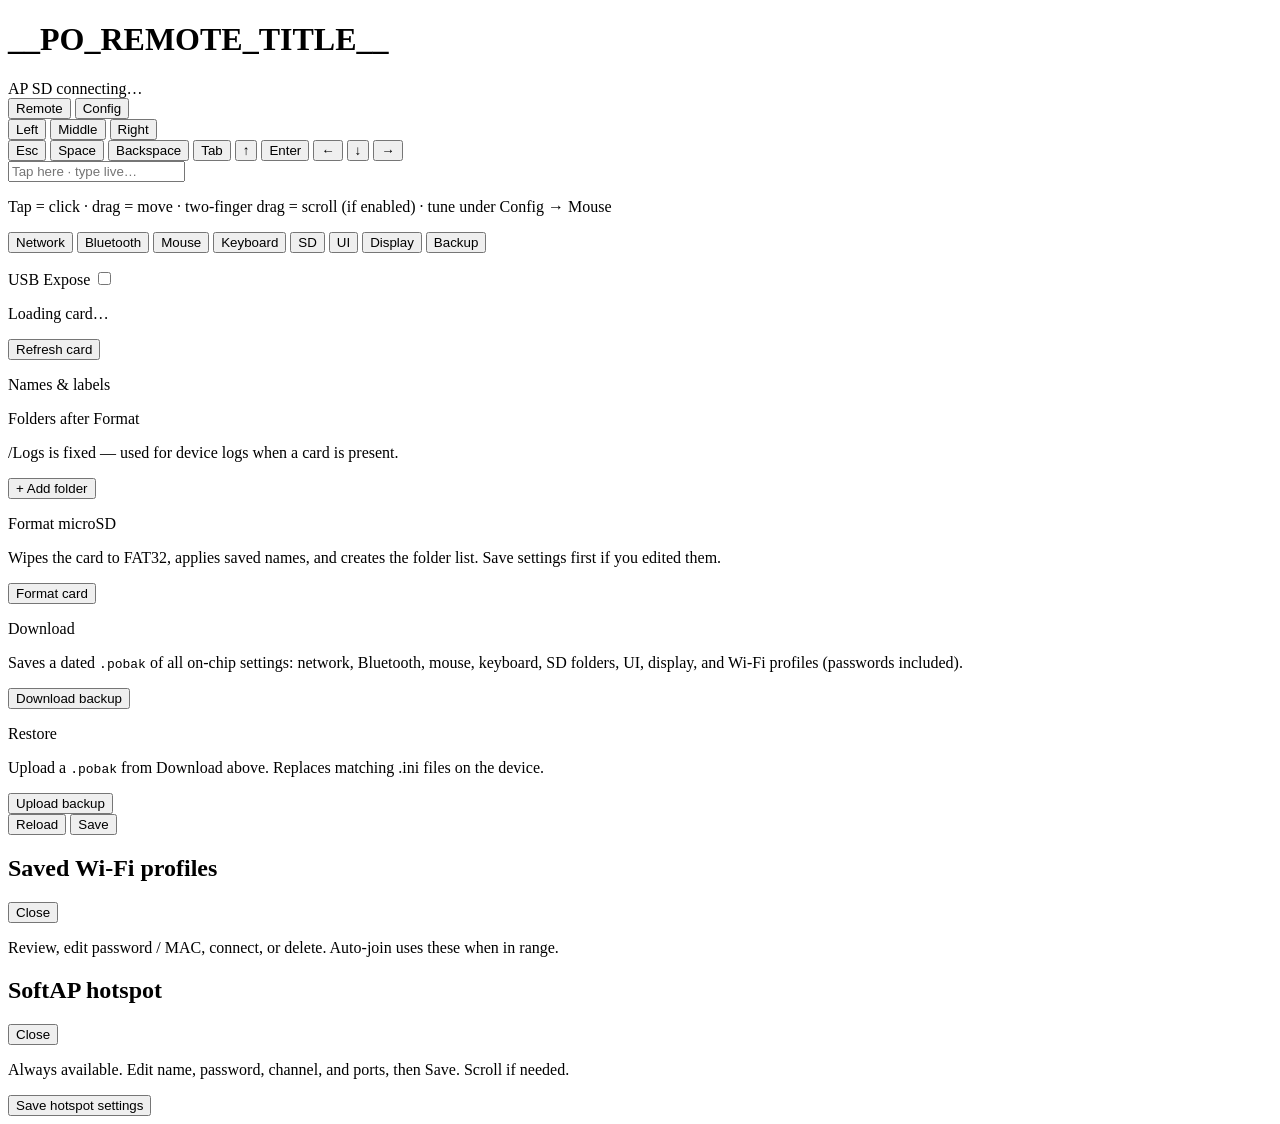
==== data/www/index.html @ f8fa670a "Update project structure and configuration for T-Dongle-S3. Added support for runtime settings via L" ====
<!doctype html>
<html lang="en">
<head>
<meta charset="utf-8"/>
<meta name="viewport" content="width=device-width,initial-scale=1,maximum-scale=1,user-scalable=no"/>
<title>__PO_REMOTE_TITLE__</title>
<link rel="stylesheet" href="/css/app.css"/>
<script>window.__PO__=window.__PO__||{};window.__PO__.wsPort=__PO_WS_PORT__;</script>
</head>
<body>
<header>
  <h1>__PO_REMOTE_TITLE__</h1>
  <div class="hdr-right">
    <span id="wifi-mode-badge" title="Wi-Fi mode">AP</span>
    <span id="sd-badge" title="USB Expose">SD</span>
    <span id="status">connecting…</span>
  </div>
</header>

<nav class="tabs" id="main-tabs">
  <button type="button" data-tab="remote" class="active">Remote</button>
  <button type="button" data-tab="config">Config</button>
</nav>

<section id="panel-remote" class="panel active">
  <main>
    <div id="pad"></div>
    <div class="row">
      <button type="button" id="lbtn">Left</button>
      <button type="button" id="mbtn">Middle</button>
      <button type="button" id="rbtn">Right</button>
    </div>
    <div id="keys">
      <button type="button" data-k="27">Esc</button>
      <button type="button" data-k="32">Space</button>
      <button type="button" data-k="8">Backspace</button>
      <button type="button" data-k="9">Tab</button>
      <button type="button" data-k="38">↑</button>
      <button type="button" data-k="13">Enter</button>
      <button type="button" data-k="37">←</button>
      <button type="button" data-k="40">↓</button>
      <button type="button" data-k="39">→</button>
    </div>
    <input id="text" placeholder="Tap here · type live…" autocomplete="off" autocorrect="off" autocapitalize="off" spellcheck="false"/>
    <p class="hint">Tap = click · drag = move · two-finger drag = scroll (if enabled) · tune under Config → Mouse</p>
  </main>
</section>

<section id="panel-config" class="panel">
  <nav class="subtabs" id="cfg-subtabs">
    <button type="button" data-cfg="network" class="active">Network</button>
    <button type="button" data-cfg="bluetooth">Bluetooth</button>
    <button type="button" data-cfg="mouse">Mouse</button>
    <button type="button" data-cfg="keyboard">Keyboard</button>
    <button type="button" data-cfg="sd">SD</button>
    <button type="button" data-cfg="ui">UI</button>
    <button type="button" data-cfg="display">Display</button>
    <button type="button" data-cfg="backup">Backup</button>
  </nav>
  <p id="cfg-meta"></p>

  <div id="view-fields" class="cfg-view active">
    <div class="cfg-scroll" id="cfg-fields"></div>
  </div>

  <div id="view-sd" class="cfg-view">
    <div class="cfg-scroll">
      <div class="sd-status">
        <div class="sd-row">
          <span>USB Expose</span>
          <label class="switch" title="Show card to the computer as a USB drive">
            <input type="checkbox" id="sd-expose"/>
            <span class="slider"></span>
          </label>
        </div>
        <p id="sd-info">Loading card…</p>
        <button type="button" class="icon-btn" id="sd-refresh">Refresh card</button>
      </div>
      <p class="section-title">Names &amp; labels</p>
      <div id="dir-meta-fields"></div>
      <p class="section-title">Folders after Format</p>
      <p class="hint" style="text-align:left">/Logs is fixed — used for device logs when a card is present.</p>
      <div id="dir-folder-list"></div>
      <button type="button" class="icon-btn" id="dir-add">+ Add folder</button>
      <div class="format-box">
        <p class="section-title">Format microSD</p>
        <p>Wipes the card to FAT32, applies saved names, and creates the folder list. Save settings first if you edited them.</p>
        <div class="fmt-progress" id="fmt-progress" hidden>
          <div class="fmt-pct-row">
            <span id="fmt-pct">0%</span>
            <span id="fmt-status">starting</span>
          </div>
          <div class="fmt-bar" aria-hidden="true"><div class="fmt-bar-fill" id="fmt-bar-fill"></div></div>
        </div>
        <button type="button" class="icon-btn danger" id="dir-format">Format card</button>
      </div>
    </div>
  </div>

  <div id="view-backup" class="cfg-view">
    <div class="cfg-scroll">
      <div class="backup-box">
        <p class="section-title">Download</p>
        <p class="hint" style="text-align:left">Saves a dated <code>.pobak</code> of all on-chip settings: network, Bluetooth, mouse, keyboard, SD folders, UI, display, and Wi‑Fi profiles (passwords included).</p>
        <button type="button" class="icon-btn" id="backup-download">Download backup</button>
      </div>
      <div class="backup-box">
        <p class="section-title">Restore</p>
        <p class="hint" style="text-align:left">Upload a <code>.pobak</code> from Download above. Replaces matching .ini files on the device.</p>
        <input type="file" id="backup-file" accept=".pobak,application/octet-stream" hidden/>
        <button type="button" class="icon-btn" id="backup-upload">Upload backup</button>
      </div>
    </div>
  </div>

  <div class="cfg-actions">
    <button type="button" id="cfg-reload">Reload</button>
    <button type="button" id="cfg-save">Save</button>
  </div>
  <p id="cfg-msg"></p>
</section>

<div class="modal-backdrop" id="wifi-profiles-modal" aria-hidden="true">
  <div class="modal-card" role="dialog" aria-labelledby="wifi-profiles-title">
    <div class="modal-head">
      <h2 id="wifi-profiles-title">Saved Wi-Fi profiles</h2>
      <button type="button" class="icon-btn" id="wifi-profiles-close">Close</button>
    </div>
    <p class="hint">Review, edit password / MAC, connect, or delete. Auto-join uses these when in range.</p>
    <div id="wifi-profiles-list"></div>
  </div>
</div>

<div class="modal-backdrop" id="wifi-softap-modal" aria-hidden="true">
  <div class="modal-card" role="dialog" aria-labelledby="wifi-softap-title">
    <div class="modal-head">
      <h2 id="wifi-softap-title">SoftAP hotspot</h2>
      <button type="button" class="icon-btn" id="wifi-softap-close">Close</button>
    </div>
    <p class="hint">Always available. Edit name, password, channel, and ports, then Save. Scroll if needed.</p>
    <div id="wifi-softap-fields" class="softap-modal-fields"></div>
    <div class="cfg-actions">
      <button type="button" class="icon-btn" id="wifi-softap-save">Save hotspot settings</button>
    </div>
  </div>
</div>

<script type="module" src="/js/app.js"></script>
</body>
</html>
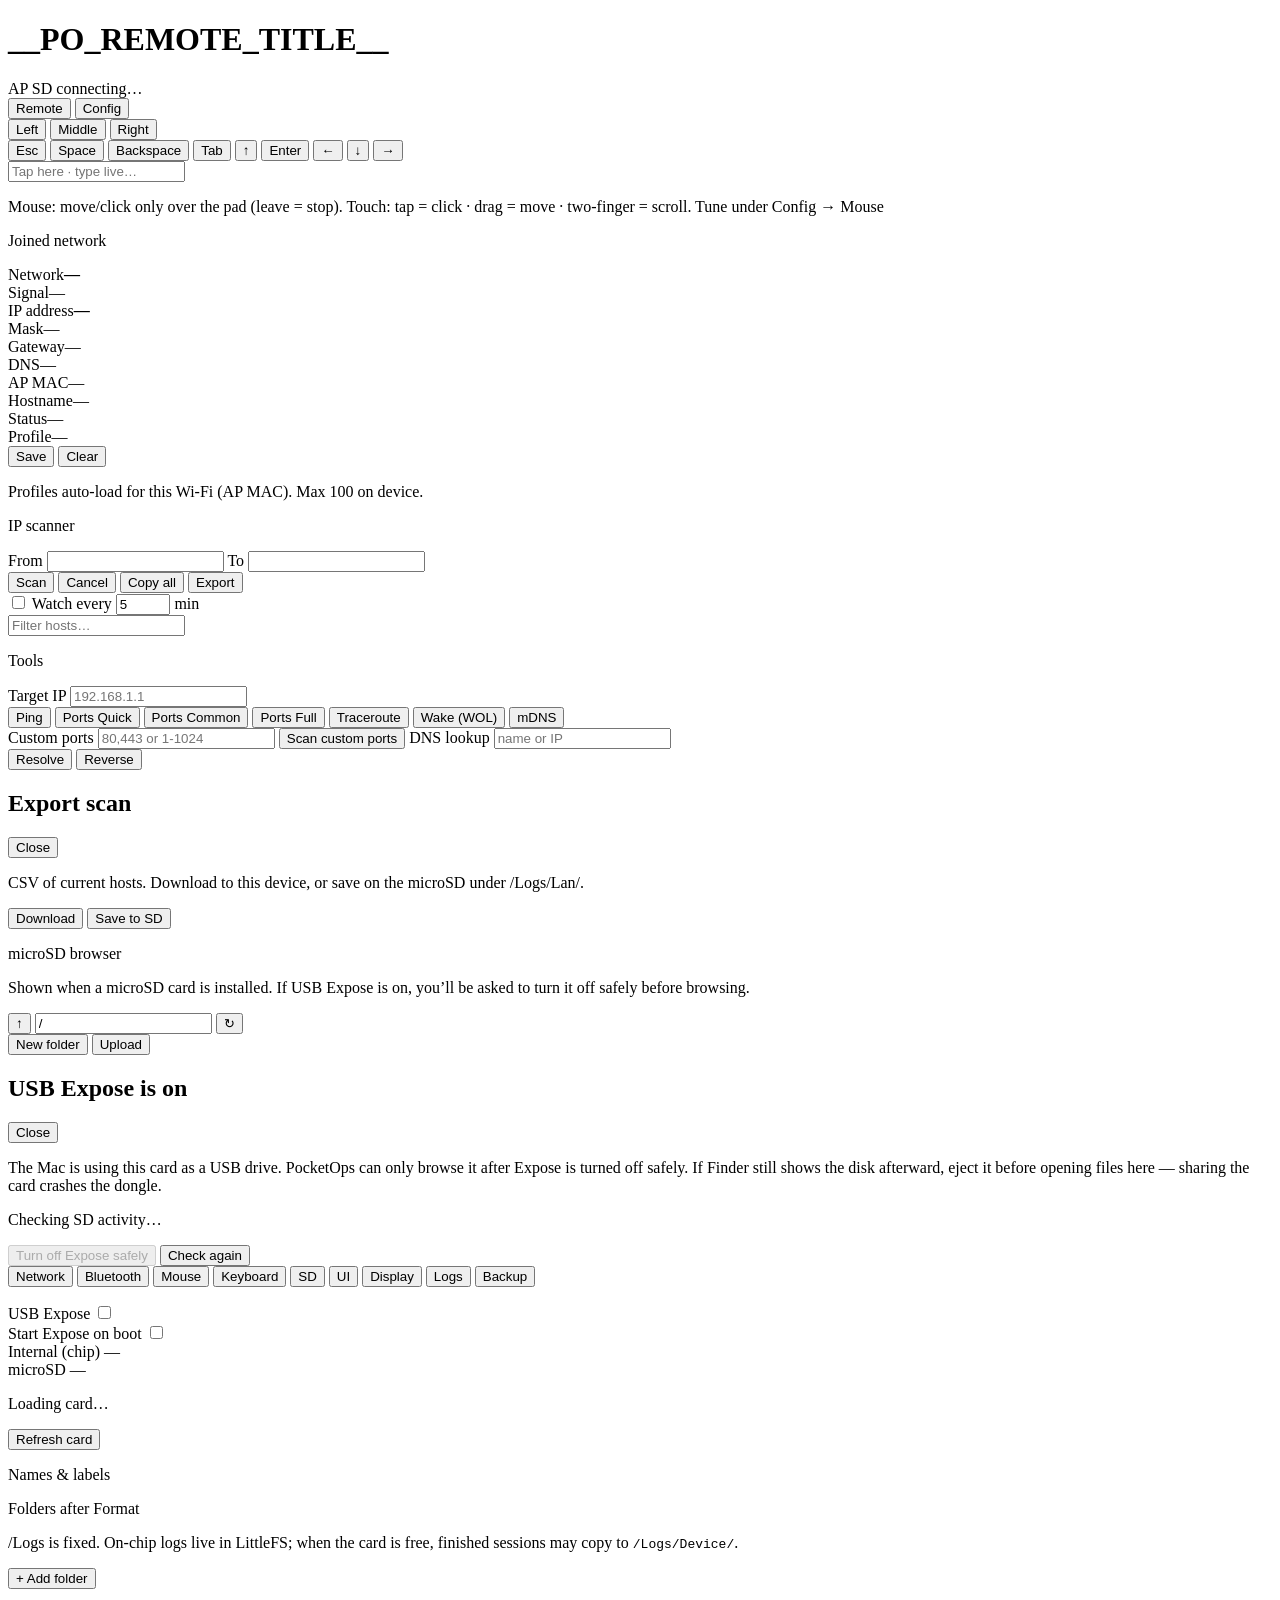
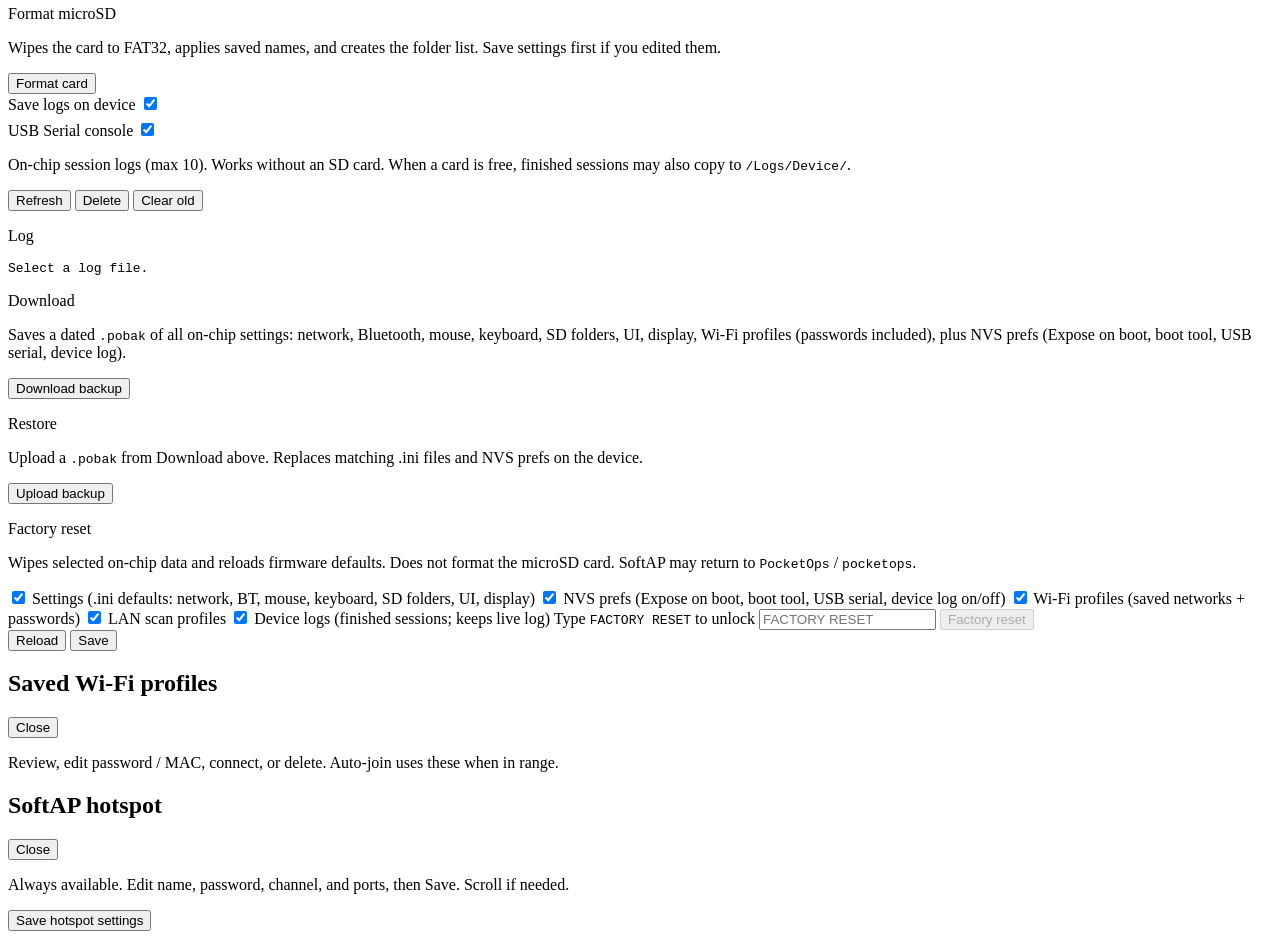
==== commit 049250a6: "Refactor web UI and configuration for enhanced LAN and file management features. Added LAN panel wit" ====
--- a/data/www/index.html
+++ b/data/www/index.html
@@ -11,14 +11,28 @@
 <header>
   <h1>__PO_REMOTE_TITLE__</h1>
   <div class="hdr-right">
+    <span id="sta-link" class="sta-link" hidden title="Joined Wi‑Fi">
+      <span id="sta-bars" class="sta-bars" aria-hidden="true"></span>
+      <span id="sta-ssid" class="sta-ssid"></span>
+    </span>
     <span id="wifi-mode-badge" title="Wi-Fi mode">AP</span>
-    <span id="sd-badge" title="USB Expose">SD</span>
+    <span class="hdr-meters" id="hdr-meters" title="Storage">
+      <span class="hdr-meter lfs" id="hdr-lfs" title="Internal (chip)">
+        <i class="hdr-meter-fill" id="hdr-lfs-fill"></i>
+      </span>
+      <span class="hdr-meter sd off" id="hdr-sd" title="microSD">
+        <i class="hdr-meter-fill" id="hdr-sd-fill"></i>
+      </span>
+    </span>
+    <span id="sd-badge" title="SD card" role="button" tabindex="0">SD</span>
     <span id="status">connecting…</span>
   </div>
 </header>
 
 <nav class="tabs" id="main-tabs">
   <button type="button" data-tab="remote" class="active">Remote</button>
+  <button type="button" data-tab="lan" id="tab-lan" hidden>LAN</button>
+  <button type="button" data-tab="files" id="tab-files" hidden>Files</button>
   <button type="button" data-tab="config">Config</button>
 </nav>
 
@@ -42,9 +56,142 @@
       <button type="button" data-k="39">→</button>
     </div>
     <input id="text" placeholder="Tap here · type live…" autocomplete="off" autocorrect="off" autocapitalize="off" spellcheck="false"/>
-    <p class="hint">Tap = click · drag = move · two-finger drag = scroll (if enabled) · tune under Config → Mouse</p>
+    <p class="hint">Mouse: move/click only over the pad (leave = stop). Touch: tap = click · drag = move · two-finger = scroll. Tune under Config → Mouse</p>
   </main>
 </section>
+
+<section id="panel-lan" class="panel">
+  <main class="lan-main">
+    <p class="section-title">Joined network</p>
+    <div class="lan-card" id="lan-card">
+      <div class="lan-row"><span>Network</span><strong id="lan-ssid">—</strong></div>
+      <div class="lan-row"><span>Signal</span><span id="lan-signal">—</span></div>
+      <div class="lan-row"><span>IP address</span><strong id="lan-ip">—</strong></div>
+      <div class="lan-row"><span>Mask</span><span id="lan-mask">—</span></div>
+      <div class="lan-row"><span>Gateway</span><span id="lan-gw">—</span></div>
+      <div class="lan-row"><span>DNS</span><span id="lan-dns">—</span></div>
+      <div class="lan-row"><span>AP MAC</span><span id="lan-bssid">—</span></div>
+      <div class="lan-row"><span>Hostname</span><span id="lan-hostname">—</span></div>
+      <div class="lan-row"><span>Status</span><span id="lan-status">—</span></div>
+    </div>
+
+    <div class="lan-card" id="lan-profile-bar">
+      <div class="lan-row"><span>Profile</span><span id="lan-profile-status">—</span></div>
+      <div class="lan-actions">
+        <button type="button" class="icon-btn" id="lan-profile-save">Save</button>
+        <button type="button" class="icon-btn danger" id="lan-profile-clear">Clear</button>
+      </div>
+      <p class="hint" style="text-align:left" id="lan-profile-hint">Profiles auto-load for this Wi‑Fi (AP MAC). Max 100 on device.</p>
+    </div>
+
+    <p class="section-title">IP scanner</p>
+    <div class="lan-card">
+      <div class="lan-range">
+        <label>From <input id="lan-from" autocomplete="off"/></label>
+        <label>To <input id="lan-to" autocomplete="off"/></label>
+      </div>
+      <div class="lan-actions">
+        <button type="button" class="icon-btn" id="lan-scan">Scan</button>
+        <button type="button" class="icon-btn" id="lan-cancel">Cancel</button>
+        <button type="button" class="icon-btn" id="lan-copy-all">Copy all</button>
+        <button type="button" class="icon-btn" id="lan-export">Export</button>
+      </div>
+      <div class="lan-watch-row">
+        <label class="lan-check"><input type="checkbox" id="lan-watch"/> Watch</label>
+        <label>every <input type="number" id="lan-watch-min" min="1" max="60" value="5" style="width:3.5em"/> min</label>
+      </div>
+      <p class="lan-busy" id="lan-busy" hidden>Scanning…</p>
+      <div class="fmt-bar" id="lan-progress-wrap" hidden><div class="fmt-bar-fill" id="lan-progress"></div></div>
+    </div>
+
+    <div class="lan-card">
+      <input id="lan-host-filter" placeholder="Filter hosts…" autocomplete="off"/>
+      <div class="lan-host-table" id="lan-host-table"></div>
+    </div>
+
+    <p class="section-title">Tools</p>
+    <div class="lan-card">
+      <label>Target IP <input id="lan-tool-ip" autocomplete="off" placeholder="192.168.1.1"/></label>
+      <div class="lan-actions">
+        <button type="button" class="icon-btn" id="lan-ping">Ping</button>
+        <button type="button" class="icon-btn" id="lan-ports-quick">Ports Quick</button>
+        <button type="button" class="icon-btn" id="lan-ports-common">Ports Common</button>
+        <button type="button" class="icon-btn" id="lan-ports-full">Ports Full</button>
+        <button type="button" class="icon-btn" id="lan-traceroute">Traceroute</button>
+        <button type="button" class="icon-btn" id="lan-wol">Wake (WOL)</button>
+        <button type="button" class="icon-btn" id="lan-mdns">mDNS</button>
+      </div>
+      <label>Custom ports <input id="lan-ports-custom" placeholder="80,443 or 1-1024" autocomplete="off"/></label>
+      <button type="button" class="icon-btn" id="lan-ports-custom-btn">Scan custom ports</button>
+      <label>DNS lookup <input id="lan-dns-q" placeholder="name or IP" autocomplete="off"/></label>
+      <div class="lan-actions">
+        <button type="button" class="icon-btn" id="lan-dns-fwd">Resolve</button>
+        <button type="button" class="icon-btn" id="lan-dns-rev">Reverse</button>
+      </div>
+      <pre class="lan-tool-out" id="lan-tool-out"></pre>
+      <div class="lan-port-results" id="lan-port-results"></div>
+    </div>
+  </main>
+</section>
+
+<div class="ctx-menu" id="lan-ctx" hidden></div>
+<div class="modal-backdrop" id="lan-export-modal" aria-hidden="true">
+  <div class="modal-card" role="dialog" aria-labelledby="lan-export-title">
+    <div class="modal-head">
+      <h2 id="lan-export-title">Export scan</h2>
+      <button type="button" class="icon-btn" id="lan-export-close">Close</button>
+    </div>
+    <p class="hint">CSV of current hosts. Download to this device, or save on the microSD under /Logs/Lan/.</p>
+    <div class="lan-actions" style="flex-direction:column;align-items:stretch">
+      <button type="button" class="icon-btn" id="lan-export-dl">Download</button>
+      <button type="button" class="icon-btn" id="lan-export-sd">Save to SD</button>
+    </div>
+    <p class="hint" id="lan-export-msg" style="text-align:left"></p>
+  </div>
+</div>
+
+<section id="panel-files" class="panel">
+  <main class="files-main">
+    <p class="section-title">microSD browser</p>
+    <p class="hint" style="text-align:left">Shown when a microSD card is installed. If USB Expose is on, you’ll be asked to turn it off safely before browsing.</p>
+    <div class="lan-card">
+      <div class="files-path-row">
+        <button type="button" class="icon-btn" id="files-up" title="Up">↑</button>
+        <input id="files-path" value="/" readonly/>
+        <button type="button" class="icon-btn" id="files-refresh" title="Refresh">↻</button>
+      </div>
+      <div class="lan-actions">
+        <button type="button" class="icon-btn" id="files-mkdir">New folder</button>
+        <button type="button" class="icon-btn" id="files-upload-btn">Upload</button>
+        <input type="file" id="files-upload" hidden multiple/>
+      </div>
+      <div class="files-upload-progress" id="files-upload-progress" hidden>
+        <div class="fmt-pct-row">
+          <span id="files-upload-pct">0%</span>
+          <span id="files-upload-status">uploading</span>
+        </div>
+        <div class="fmt-bar" aria-hidden="true"><div class="fmt-bar-fill" id="files-upload-bar"></div></div>
+      </div>
+      <p class="hint" id="files-msg" style="text-align:left"></p>
+      <div class="files-list" id="files-list"></div>
+    </div>
+  </main>
+</section>
+
+<div class="modal-backdrop" id="files-expose-modal" aria-hidden="true">
+  <div class="modal-card" role="dialog" aria-labelledby="files-expose-title">
+    <div class="modal-head">
+      <h2 id="files-expose-title">USB Expose is on</h2>
+      <button type="button" class="icon-btn" id="files-expose-close">Close</button>
+    </div>
+    <p class="hint" style="text-align:left">The Mac is using this card as a USB drive. PocketOps can only browse it after Expose is turned off safely. If Finder still shows the disk afterward, eject it before opening files here — sharing the card crashes the dongle.</p>
+    <p class="hint" id="files-expose-status" style="text-align:left">Checking SD activity…</p>
+    <div class="lan-actions" style="flex-direction:column;align-items:stretch">
+      <button type="button" class="icon-btn" id="files-expose-off" disabled>Turn off Expose safely</button>
+      <button type="button" class="icon-btn" id="files-expose-retry">Check again</button>
+    </div>
+  </div>
+</div>
 
 <section id="panel-config" class="panel">
   <nav class="subtabs" id="cfg-subtabs">
@@ -55,6 +202,7 @@
     <button type="button" data-cfg="sd">SD</button>
     <button type="button" data-cfg="ui">UI</button>
     <button type="button" data-cfg="display">Display</button>
+    <button type="button" data-cfg="logs">Logs</button>
     <button type="button" data-cfg="backup">Backup</button>
   </nav>
   <p id="cfg-meta"></p>
@@ -68,18 +216,41 @@
       <div class="sd-status">
         <div class="sd-row">
           <span>USB Expose</span>
-          <label class="switch" title="Show card to the computer as a USB drive">
+          <label class="switch" title="Show card to the computer as a USB drive (now)">
             <input type="checkbox" id="sd-expose"/>
             <span class="slider"></span>
           </label>
         </div>
+        <div class="sd-row">
+          <span>Start Expose on boot</span>
+          <label class="switch" title="When plugged in, turn USB Expose on automatically. Separate from the live switch.">
+            <input type="checkbox" id="sd-expose-boot"/>
+            <span class="slider"></span>
+          </label>
+        </div>
+        <div class="storage-meters">
+          <div class="storage-meter">
+            <div class="storage-meter-head">
+              <span>Internal (chip)</span>
+              <span id="lfs-meter-label">—</span>
+            </div>
+            <div class="fmt-bar" aria-hidden="true"><div class="fmt-bar-fill storage-fill lfs" id="lfs-meter-fill"></div></div>
+          </div>
+          <div class="storage-meter">
+            <div class="storage-meter-head">
+              <span>microSD</span>
+              <span id="sd-meter-label">—</span>
+            </div>
+            <div class="fmt-bar" aria-hidden="true"><div class="fmt-bar-fill storage-fill sd" id="sd-meter-fill"></div></div>
+          </div>
+        </div>
         <p id="sd-info">Loading card…</p>
         <button type="button" class="icon-btn" id="sd-refresh">Refresh card</button>
       </div>
       <p class="section-title">Names &amp; labels</p>
       <div id="dir-meta-fields"></div>
       <p class="section-title">Folders after Format</p>
-      <p class="hint" style="text-align:left">/Logs is fixed — used for device logs when a card is present.</p>
+      <p class="hint" style="text-align:left">/Logs is fixed. On-chip logs live in LittleFS; when the card is free, finished sessions may copy to <code>/Logs/Device/</code>.</p>
       <div id="dir-folder-list"></div>
       <button type="button" class="icon-btn" id="dir-add">+ Add folder</button>
       <div class="format-box">
@@ -97,18 +268,59 @@
     </div>
   </div>
 
+  <div id="view-logs" class="cfg-view">
+    <div class="cfg-scroll">
+      <div class="sd-row" style="margin-bottom:6px">
+        <span>Save logs on device</span>
+        <label class="switch" title="When off, no new log lines are written (old files stay)">
+          <input type="checkbox" id="logs-enable" checked/>
+          <span class="slider"></span>
+        </label>
+      </div>
+      <div class="sd-row" style="margin-bottom:8px">
+        <span>USB Serial console</span>
+        <label class="switch" title="Mute USB CDC Serial chatter when you do not need a cable monitor">
+          <input type="checkbox" id="logs-serial" checked/>
+          <span class="slider"></span>
+        </label>
+      </div>
+      <p class="hint" style="text-align:left" id="logs-meta">On-chip session logs (max 10). Works without an SD card. When a card is free, finished sessions may also copy to <code>/Logs/Device/</code>.</p>
+      <div class="logs-toolbar">
+        <button type="button" class="icon-btn" id="logs-refresh">Refresh</button>
+        <button type="button" class="icon-btn danger" id="logs-delete">Delete</button>
+        <button type="button" class="icon-btn danger" id="logs-clear">Clear old</button>
+      </div>
+      <div id="logs-list" class="logs-list"></div>
+      <p class="section-title" id="logs-view-title">Log</p>
+      <pre id="logs-body" class="logs-body">Select a log file.</pre>
+    </div>
+  </div>
+
   <div id="view-backup" class="cfg-view">
     <div class="cfg-scroll">
       <div class="backup-box">
         <p class="section-title">Download</p>
-        <p class="hint" style="text-align:left">Saves a dated <code>.pobak</code> of all on-chip settings: network, Bluetooth, mouse, keyboard, SD folders, UI, display, and Wi‑Fi profiles (passwords included).</p>
+        <p class="hint" style="text-align:left">Saves a dated <code>.pobak</code> of all on-chip settings: network, Bluetooth, mouse, keyboard, SD folders, UI, display, Wi‑Fi profiles (passwords included), plus NVS prefs (Expose on boot, boot tool, USB serial, device log).</p>
         <button type="button" class="icon-btn" id="backup-download">Download backup</button>
       </div>
       <div class="backup-box">
         <p class="section-title">Restore</p>
-        <p class="hint" style="text-align:left">Upload a <code>.pobak</code> from Download above. Replaces matching .ini files on the device.</p>
+        <p class="hint" style="text-align:left">Upload a <code>.pobak</code> from Download above. Replaces matching .ini files and NVS prefs on the device.</p>
         <input type="file" id="backup-file" accept=".pobak,application/octet-stream" hidden/>
         <button type="button" class="icon-btn" id="backup-upload">Upload backup</button>
+      </div>
+      <div class="format-box" id="factory-reset-box">
+        <p class="section-title">Factory reset</p>
+        <p class="hint" style="text-align:left">Wipes selected on-chip data and reloads firmware defaults. Does not format the microSD card. SoftAP may return to <code>PocketOps</code> / <code>pocketops</code>.</p>
+        <label class="reset-opt"><input type="checkbox" id="fr-settings" checked/> Settings (.ini defaults: network, BT, mouse, keyboard, SD folders, UI, display)</label>
+        <label class="reset-opt"><input type="checkbox" id="fr-nvs" checked/> NVS prefs (Expose on boot, boot tool, USB serial, device log on/off)</label>
+        <label class="reset-opt"><input type="checkbox" id="fr-wifi" checked/> Wi‑Fi profiles (saved networks + passwords)</label>
+        <label class="reset-opt"><input type="checkbox" id="fr-lan" checked/> LAN scan profiles</label>
+        <label class="reset-opt"><input type="checkbox" id="fr-logs" checked/> Device logs (finished sessions; keeps live log)</label>
+        <label class="reset-confirm">Type <code>FACTORY RESET</code> to unlock
+          <input type="text" id="fr-confirm" autocomplete="off" spellcheck="false" placeholder="FACTORY RESET"/>
+        </label>
+        <button type="button" class="icon-btn danger" id="factory-reset" disabled>Factory reset</button>
       </div>
     </div>
   </div>
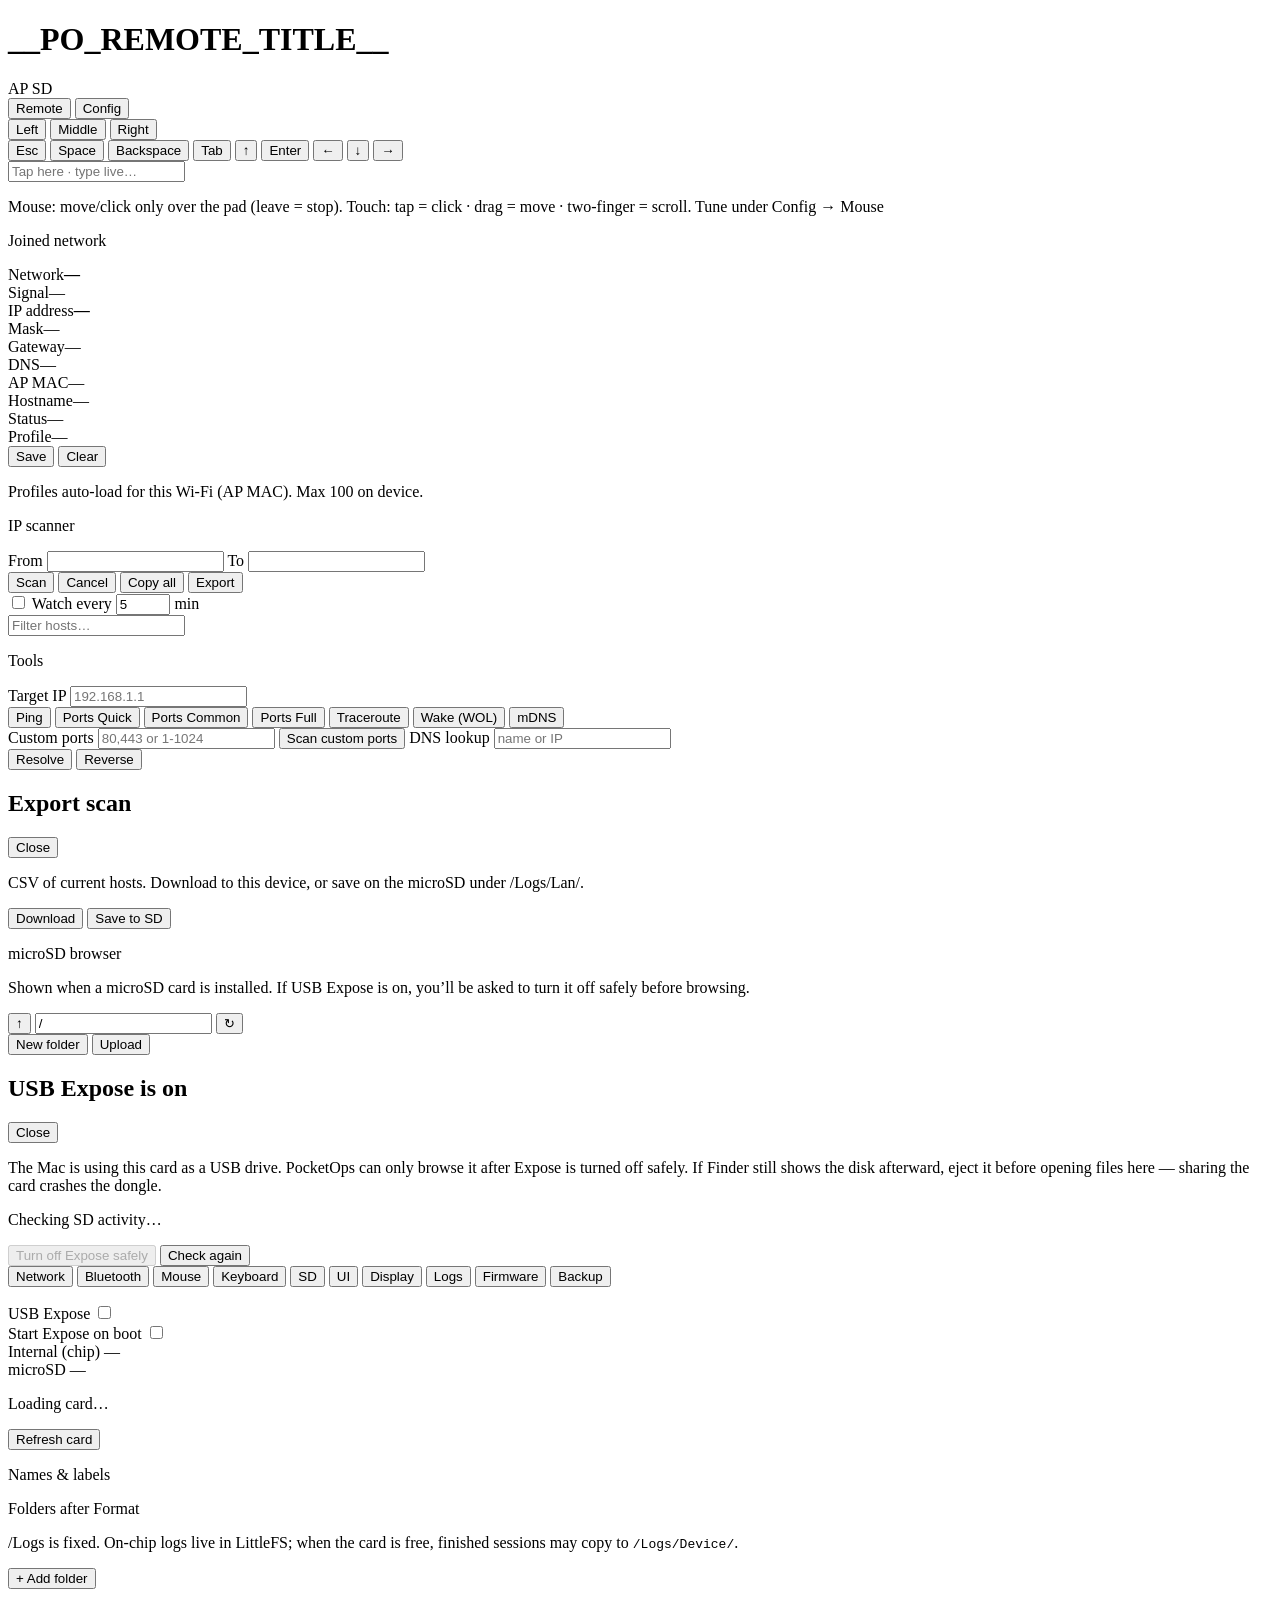
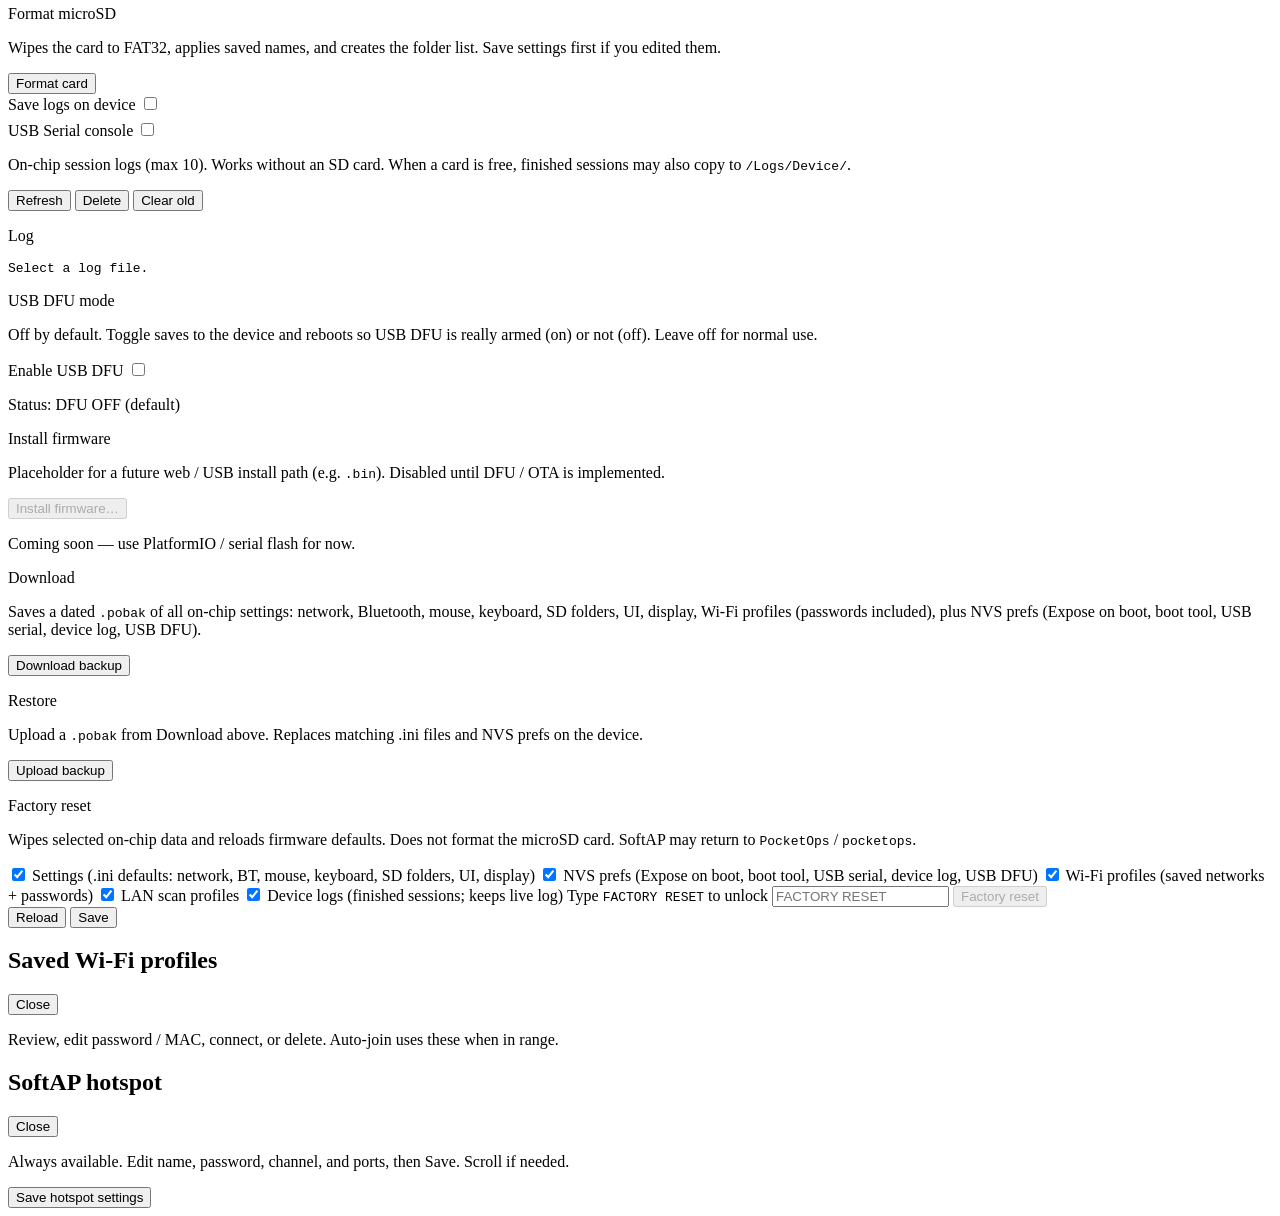
==== commit 947f9d3c: "Update README.md to reflect firmware version 0.2.2 and enhance feature descriptions. Add new section" ====
--- a/data/www/index.html
+++ b/data/www/index.html
@@ -9,7 +9,7 @@
 </head>
 <body>
 <header>
-  <h1>__PO_REMOTE_TITLE__</h1>
+  <h1 id="app-title" class="link-warn" title="Connecting…">__PO_REMOTE_TITLE__</h1>
   <div class="hdr-right">
     <span id="sta-link" class="sta-link" hidden title="Joined Wi‑Fi">
       <span id="sta-bars" class="sta-bars" aria-hidden="true"></span>
@@ -25,7 +25,6 @@
       </span>
     </span>
     <span id="sd-badge" title="SD card" role="button" tabindex="0">SD</span>
-    <span id="status">connecting…</span>
   </div>
 </header>
 
@@ -55,7 +54,7 @@
       <button type="button" data-k="40">↓</button>
       <button type="button" data-k="39">→</button>
     </div>
-    <input id="text" placeholder="Tap here · type live…" autocomplete="off" autocorrect="off" autocapitalize="off" spellcheck="false"/>
+    <input id="text" type="text" enterkeyhint="done" autocomplete="off" autocorrect="off" autocapitalize="off" spellcheck="false" placeholder="Tap here · type live…"/>
     <p class="hint">Mouse: move/click only over the pad (leave = stop). Touch: tap = click · drag = move · two-finger = scroll. Tune under Config → Mouse</p>
   </main>
 </section>
@@ -203,6 +202,7 @@
     <button type="button" data-cfg="ui">UI</button>
     <button type="button" data-cfg="display">Display</button>
     <button type="button" data-cfg="logs">Logs</button>
+    <button type="button" data-cfg="firmware">Firmware</button>
     <button type="button" data-cfg="backup">Backup</button>
   </nav>
   <p id="cfg-meta"></p>
@@ -273,14 +273,14 @@
       <div class="sd-row" style="margin-bottom:6px">
         <span>Save logs on device</span>
         <label class="switch" title="When off, no new log lines are written (old files stay)">
-          <input type="checkbox" id="logs-enable" checked/>
+          <input type="checkbox" id="logs-enable"/>
           <span class="slider"></span>
         </label>
       </div>
       <div class="sd-row" style="margin-bottom:8px">
         <span>USB Serial console</span>
         <label class="switch" title="Mute USB CDC Serial chatter when you do not need a cable monitor">
-          <input type="checkbox" id="logs-serial" checked/>
+          <input type="checkbox" id="logs-serial"/>
           <span class="slider"></span>
         </label>
       </div>
@@ -296,11 +296,35 @@
     </div>
   </div>
 
+  <div id="view-firmware" class="cfg-view">
+    <div class="cfg-scroll">
+      <div class="backup-box">
+        <p class="section-title">USB DFU mode</p>
+        <p class="hint" style="text-align:left">Off by default. Toggle saves to the device and reboots so USB DFU is really armed (on) or not (off). Leave off for normal use.</p>
+        <div class="sd-row" style="margin-bottom:6px">
+          <span>Enable USB DFU</span>
+          <label class="switch" title="Arm USB DFU on next boot (default off)">
+            <input type="checkbox" id="fw-dfu"/>
+            <span class="slider"></span>
+          </label>
+        </div>
+        <p class="hint" style="text-align:left" id="fw-dfu-status">Status: DFU OFF (default)</p>
+      </div>
+      <div class="backup-box">
+        <p class="section-title">Install firmware</p>
+        <p class="hint" style="text-align:left">Placeholder for a future web / USB install path (e.g. <code>.bin</code>). Disabled until DFU / OTA is implemented.</p>
+        <input type="file" id="fw-file" accept=".bin,application/octet-stream" hidden disabled/>
+        <button type="button" class="icon-btn" id="fw-install" disabled>Install firmware…</button>
+        <p class="hint" style="text-align:left" id="fw-install-note">Coming soon — use PlatformIO / serial flash for now.</p>
+      </div>
+    </div>
+  </div>
+
   <div id="view-backup" class="cfg-view">
     <div class="cfg-scroll">
       <div class="backup-box">
         <p class="section-title">Download</p>
-        <p class="hint" style="text-align:left">Saves a dated <code>.pobak</code> of all on-chip settings: network, Bluetooth, mouse, keyboard, SD folders, UI, display, Wi‑Fi profiles (passwords included), plus NVS prefs (Expose on boot, boot tool, USB serial, device log).</p>
+        <p class="hint" style="text-align:left">Saves a dated <code>.pobak</code> of all on-chip settings: network, Bluetooth, mouse, keyboard, SD folders, UI, display, Wi‑Fi profiles (passwords included), plus NVS prefs (Expose on boot, boot tool, USB serial, device log, USB DFU).</p>
         <button type="button" class="icon-btn" id="backup-download">Download backup</button>
       </div>
       <div class="backup-box">
@@ -313,7 +337,7 @@
         <p class="section-title">Factory reset</p>
         <p class="hint" style="text-align:left">Wipes selected on-chip data and reloads firmware defaults. Does not format the microSD card. SoftAP may return to <code>PocketOps</code> / <code>pocketops</code>.</p>
         <label class="reset-opt"><input type="checkbox" id="fr-settings" checked/> Settings (.ini defaults: network, BT, mouse, keyboard, SD folders, UI, display)</label>
-        <label class="reset-opt"><input type="checkbox" id="fr-nvs" checked/> NVS prefs (Expose on boot, boot tool, USB serial, device log on/off)</label>
+        <label class="reset-opt"><input type="checkbox" id="fr-nvs" checked/> NVS prefs (Expose on boot, boot tool, USB serial, device log, USB DFU)</label>
         <label class="reset-opt"><input type="checkbox" id="fr-wifi" checked/> Wi‑Fi profiles (saved networks + passwords)</label>
         <label class="reset-opt"><input type="checkbox" id="fr-lan" checked/> LAN scan profiles</label>
         <label class="reset-opt"><input type="checkbox" id="fr-logs" checked/> Device logs (finished sessions; keeps live log)</label>
